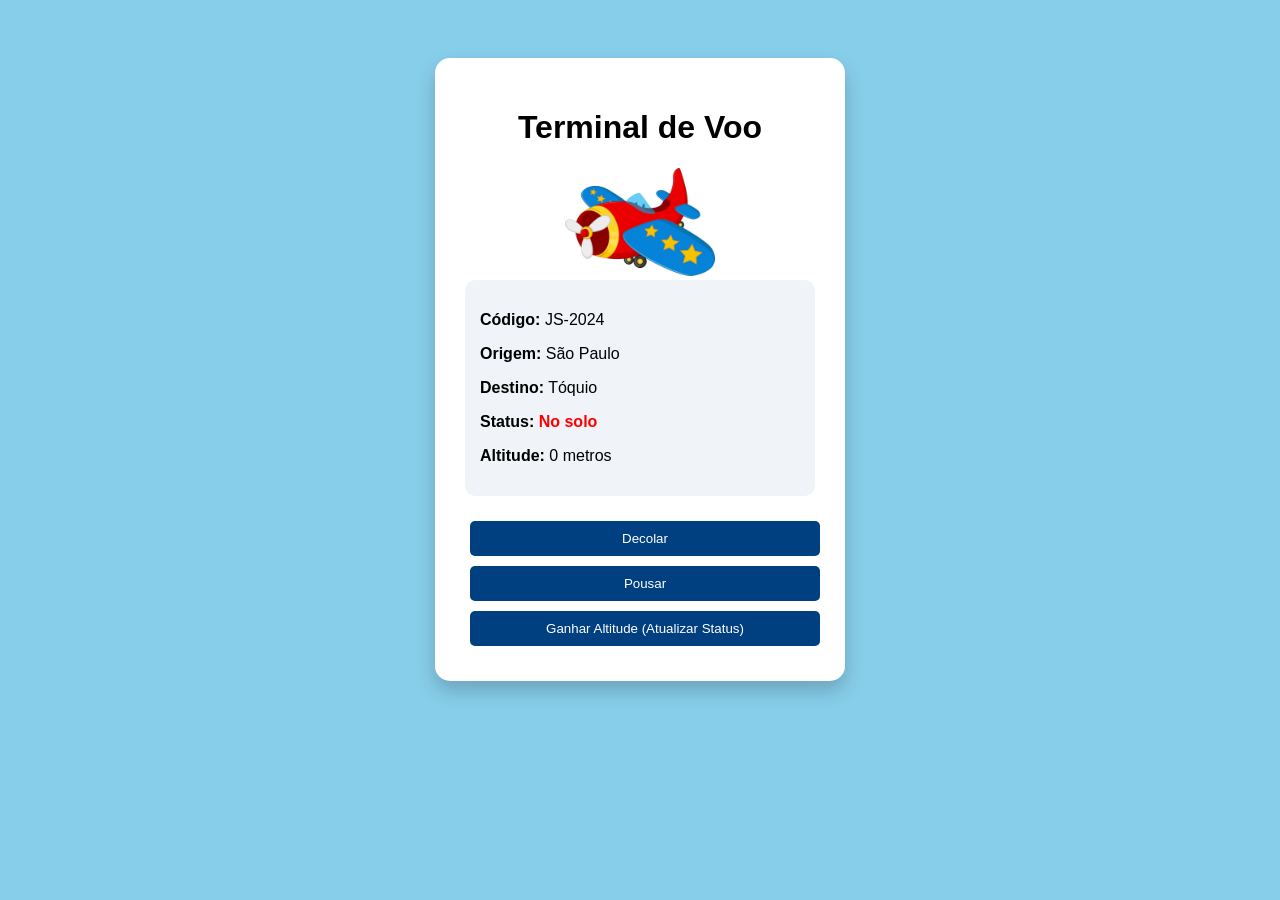
==== index.html @ 9e1a06bb "Add files via upload" ====
<!DOCTYPE html>
<html lang="pt-BR">
<head>
    <meta charset="UTF-8">
    <title>Aeroporto Inteligente - Meu Voo</title>
    <!-- Conectando o arquivo CSS -->
    <link rel="stylesheet" href="style.css">
</head>
<body>

    <div class="painel">
        <h1>Terminal de Voo</h1>
        
        <!-- A imagem do nosso avião -->
        <img id="img-aviao" src="aviao1.avif" alt="Avião Comercial">

        <!-- Onde as informações do Voo vão aparecer -->
        <div id="info-voo">
            <p><strong>Código:</strong> <span id="txt-codigo">---</span></p>
            <p><strong>Origem:</strong> <span id="txt-origem">---</span></p>
            <p><strong>Destino:</strong> <span id="txt-destino">---</span></p>
            <p><strong>Status:</strong> <span id="txt-status" class="no-solo">No Solo</span></p>
            <p><strong>Altitude:</strong> <span id="txt-altitude">0</span> metros</p>
        </div>

        <!-- Nossos botões de controle -->
        <div class="controles">
            <button id="btn-decolar">Decolar</button>
            <button id="btn-pousar">Pousar</button>
            <button id="btn-subir">Ganhar Altitude (Atualizar Status)</button>
        </div>
    </div>

    <!-- Conectando o arquivo JavaScript -->
    <script src="script.js"></script>
</body>
</html>
---- style.css ----
/* Estilo geral da página */
body {
    font-family: Arial, sans-serif;
    background-color: #87CEEB; /* Azul céu */
    display: flex;
    justify-content: center;
    padding-top: 50px;
}

/* O "quadro" do nosso terminal */
.painel {
    background-color: white;
    padding: 30px;
    border-radius: 15px;
    box-shadow: 0px 10px 20px rgba(0,0,0,0.2);
    width: 350px;
    text-align: center;
}

/* Estilo da imagem do avião */
#img-aviao {
    width: 150px;
    transition: transform 2s ease-in-out; /* Prepara a imagem para animar suavemente */
}

/* Informações do voo alinhadas à esquerda */
#info-voo {
    text-align: left;
    background-color: #f0f4f8;
    padding: 15px;
    border-radius: 10px;
    margin-bottom: 20px;
}

/* Botões */
button {
    background-color: #004080;
    color: white;
    border: none;
    padding: 10px;
    margin: 5px;
    border-radius: 5px;
    cursor: pointer;
    width: 100%;
}

button:hover { background-color: #00264d; }

/* === DESAFIOS EXTRAS ABAIXO === */

/* Cores para os status */
.no-solo { color: red; font-weight: bold; }
.em-voo { color: green; font-weight: bold; }

/* Animação: Move o avião para cima e para a direita */
.animacao-voando {
    transform: translate(100px, -50px) rotate(15deg); 
}
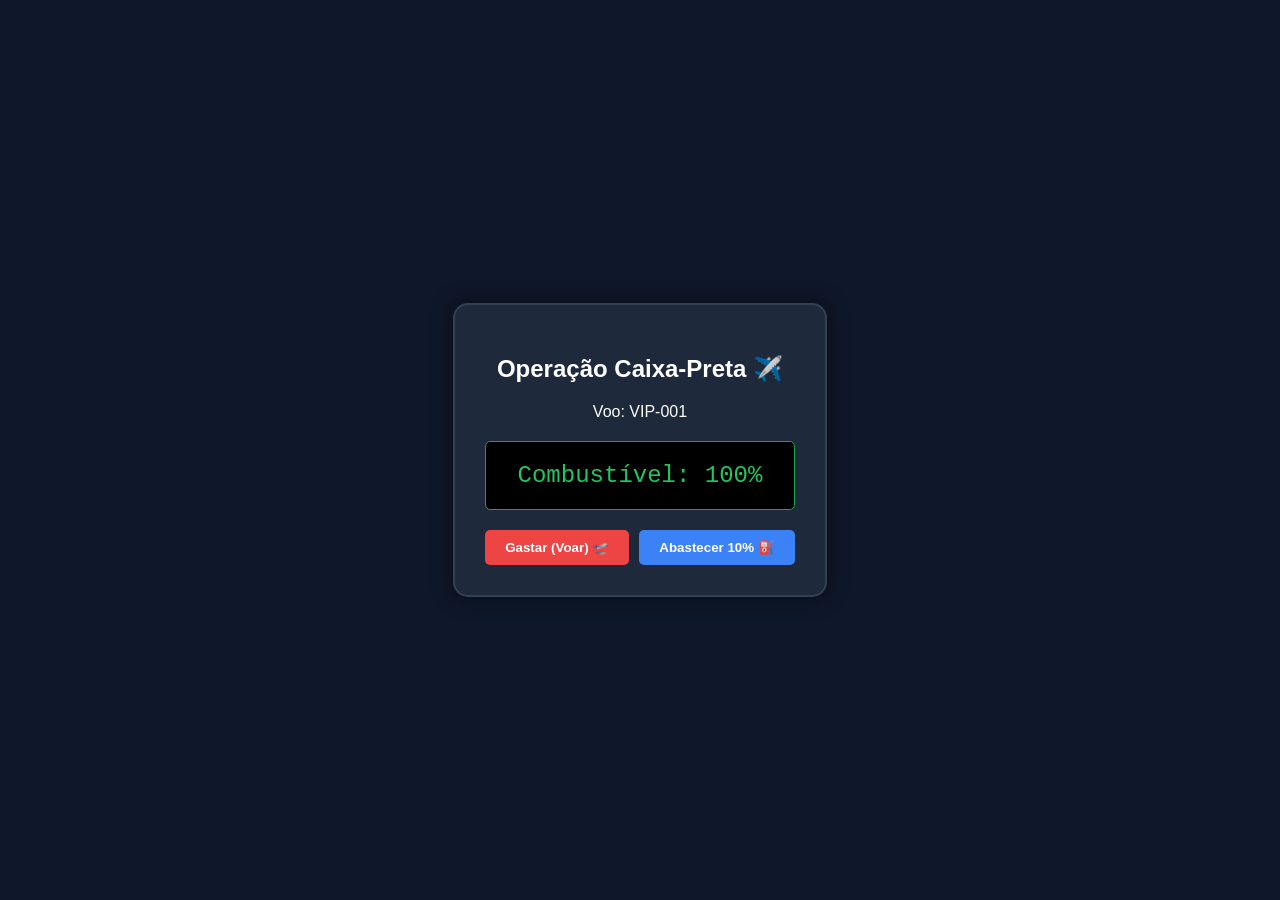
==== commit 8621a9b3: "Add files via upload" ====
--- a/index.html
+++ b/index.html
@@ -2,36 +2,25 @@
 <html lang="pt-BR">
 <head>
     <meta charset="UTF-8">
-    <title>Aeroporto Inteligente - Meu Voo</title>
-    <!-- Conectando o arquivo CSS -->
-    <link rel="stylesheet" href="style.css">
+    <title>Painel de Controle - Voo Seguro</title>
+    <link rel="stylesheet" href="etyle.css">
 </head>
 <body>
 
-    <div class="painel">
-        <h1>Terminal de Voo</h1>
+    <div class="painel-combustivel">
+        <h2>Operação Caixa-Preta ✈️</h2>
+        <p id="codigoVooDisplay">Aguardando Voo...</p>
         
-        <!-- A imagem do nosso avião -->
-        <img id="img-aviao" src="aviao1.avif" alt="Avião Comercial">
-
-        <!-- Onde as informações do Voo vão aparecer -->
-        <div id="info-voo">
-            <p><strong>Código:</strong> <span id="txt-codigo">---</span></p>
-            <p><strong>Origem:</strong> <span id="txt-origem">---</span></p>
-            <p><strong>Destino:</strong> <span id="txt-destino">---</span></p>
-            <p><strong>Status:</strong> <span id="txt-status" class="no-solo">No Solo</span></p>
-            <p><strong>Altitude:</strong> <span id="txt-altitude">0</span> metros</p>
+        <div class="visor-digital">
+            <span id="painelCombustivel">Combustível: 100%</span>
         </div>
 
-        <!-- Nossos botões de controle -->
-        <div class="controles">
-            <button id="btn-decolar">Decolar</button>
-            <button id="btn-pousar">Pousar</button>
-            <button id="btn-subir">Ganhar Altitude (Atualizar Status)</button>
+        <div class="botoes-comando">
+            <button id="btnGastar" class="btn-perigo">Gastar (Voar) 🛫</button>
+            <button id="btnAbastecerSeguro" class="btn-sucesso">Abastecer 10% ⛽</button>
         </div>
     </div>
 
-    <!-- Conectando o arquivo JavaScript -->
     <script src="script.js"></script>
 </body>
 </html>
--- a/etyle.css
+++ b/etyle.css
@@ -0,0 +1,50 @@
+body {
+    background-color: #0f172a;
+    color: white;
+    font-family: 'Segoe UI', sans-serif;
+    display: flex;
+    justify-content: center;
+    align-items: center;
+    height: 100vh;
+    margin: 0;
+}
+
+.painel-combustivel {
+    background-color: #1e293b;
+    padding: 30px;
+    border-radius: 15px;
+    box-shadow: 0 0 20px rgba(0,0,0,0.5);
+    text-align: center;
+    border: 2px solid #334155;
+}
+
+.visor-digital {
+    background-color: #000;
+    color: #22c55e;
+    font-family: 'Courier New', Courier, monospace;
+    font-size: 24px;
+    padding: 20px;
+    margin: 20px 0;
+    border-radius: 5px;
+    border: 1px solid #16a34a;
+}
+
+.botoes-comando {
+    display: flex;
+    gap: 10px;
+}
+
+button {
+    padding: 10px 20px;
+    border: none;
+    border-radius: 5px;
+    cursor: pointer;
+    font-weight: bold;
+    transition: 0.3s;
+}
+
+.btn-perigo { background-color: #ef4444; color: white; }
+.btn-perigo:hover { background-color: #b91c1c; }
+
+.btn-sucesso { background-color: #3b82f6; color: white; }
+.btn-sucesso:hover { background-color: #1d4ed8; }
